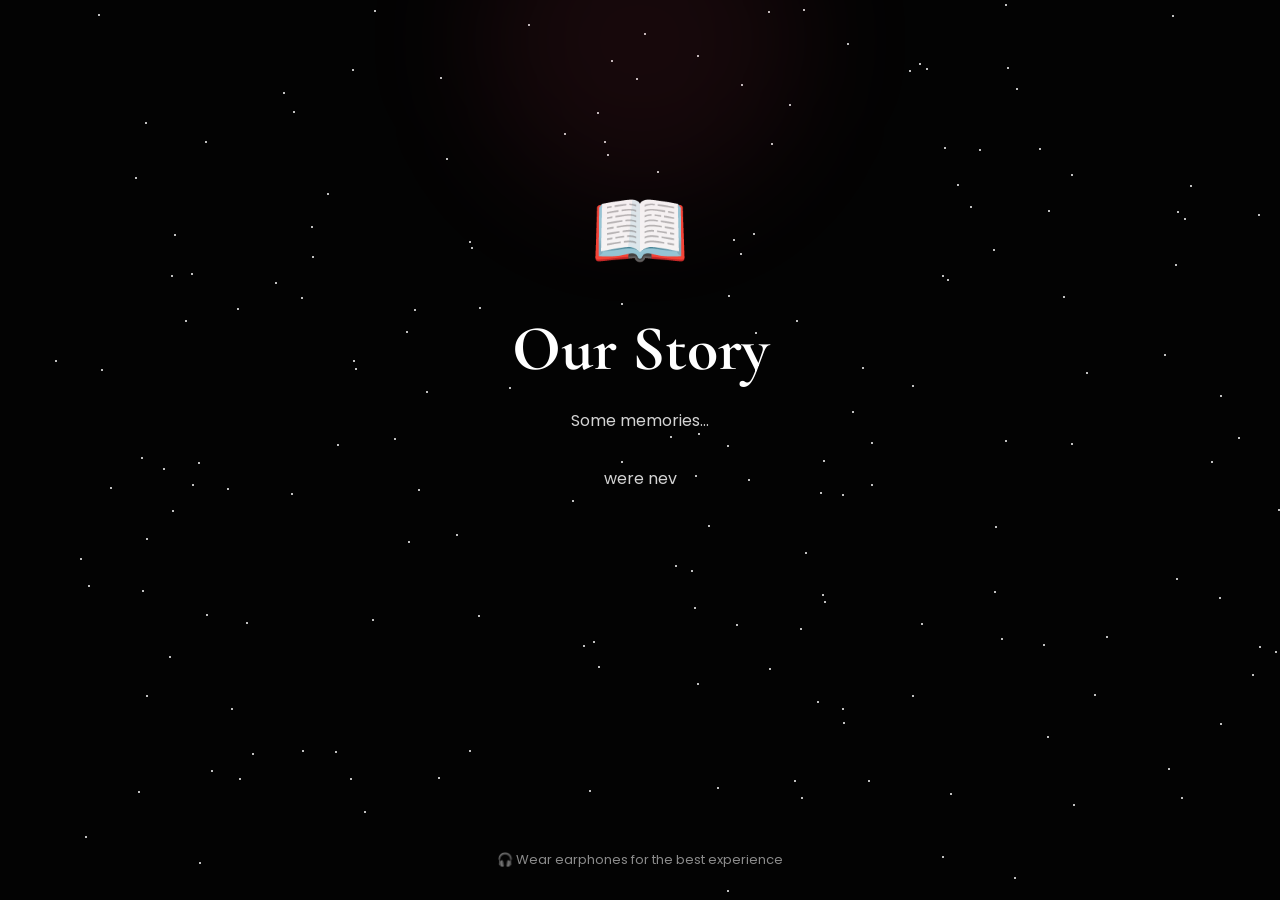
==== index.html @ b52ae5db "Add files via upload" ====
<!DOCTYPE html>
<html lang="en">

<head>

    <meta charset="UTF-8">
    <meta name="viewport" content="width=device-width, initial-scale=1.0">

    <title>Our Story</title>

    <link rel="stylesheet" href="css/login.css">

    <link href="https://fonts.googleapis.com/css2?family=Poppins:wght@300;400;500&family=Cormorant+Garamond:wght@500;700&display=swap" rel="stylesheet">

</head>

<body>

<div id="stars"></div>

<div class="moon"></div>

<div class="content">

    <div class="book">
        📖
    </div>

    <h1>Our Story</h1>

    <div id="typing"></div>

    <div class="login" id="loginBox">

        <input
            type="password"
            id="password"
            placeholder="Enter Password">

        <button onclick="checkPassword()">
            Continue →
        </button>

        <p id="message"></p>

    </div>

</div>

<div class="earphones">
🎧 Wear earphones for the best experience
</div>



<script src="js/login.js"></script>

</body>

</html>
---- css/login.css ----
*{
margin:0;
padding:0;
box-sizing:border-box;
}

body{

background:#030303;

font-family:Poppins,sans-serif;

color:white;

overflow:hidden;

height:100vh;

display:flex;

justify-content:center;

align-items:center;

position:relative;

}

/* ---------- Stars ---------- */

#stars{

position:fixed;

inset:0;

z-index:-3;

}

.star{

position:absolute;

width:2px;

height:2px;

background:white;

border-radius:50%;

animation:twinkle 4s infinite;

}

@keyframes twinkle{

0%,100%{

opacity:.2;

transform:scale(1);

}

50%{

opacity:1;

transform:scale(2);

}

}

/* ---------- Moon ---------- */

.moon{

position:absolute;

top:-120px;

width:320px;

height:320px;

border-radius:50%;

background:#ff4d6d15;

filter:blur(60px);

animation:pulse 6s infinite;

}

@keyframes pulse{

0%,100%{

transform:scale(.9);

}

50%{

transform:scale(1.15);

}

}

/* ---------- Content ---------- */

.content{

width:min(92%,420px);

display:flex;

flex-direction:column;

align-items:center;

text-align:center;

padding:20px;

}

.book{

font-size:5rem;

animation:float 5s ease-in-out infinite;

}

@keyframes float{

50%{

transform:translateY(-12px);

}

}

h1{

font-family:"Cormorant Garamond";

font-size:clamp(2.7rem,9vw,4rem);

margin:20px 0;

}

#typing{

min-height:120px;

font-size:16px;

line-height:1.8;

color:#d4d4d4;

margin-bottom:35px;

}

/* ---------- Login ---------- */

.login{

width:100%;

opacity:0;

transform:translateY(25px);

transition:.8s;

}

.login.show{

opacity:1;

transform:translateY(0);

}

input{

width:100%;

padding:18px;

background:rgba(255,255,255,.07);

border:1px solid rgba(255,255,255,.08);

border-radius:40px;

outline:none;

color:white;

font-size:16px;

margin-bottom:18px;

}

input::placeholder{

color:#a6a6a6;

}

button{

width:100%;

padding:18px;

border:none;

border-radius:40px;

background:#ff4d6d;

color:white;

font-size:17px;

cursor:pointer;

transition:.3s;

}

button:active{

transform:scale(.97);

}

#message{

margin-top:18px;

height:20px;

font-size:14px;

color:#ff8da2;

}

.shake{

animation:shake .45s;

}

@keyframes shake{

20%{transform:translateX(-7px);}
40%{transform:translateX(7px);}
60%{transform:translateX(-7px);}
80%{transform:translateX(7px);}

}

.fade{

animation:fade 1.8s forwards;

}

@keyframes fade{

to{

opacity:0;

transform:scale(.95);

}

}

/* ---------- Earphones ---------- */

.earphones{

position:absolute;

bottom:30px;

font-size:13px;

color:#8b8b8b;

text-align:center;

padding:0 25px;

}
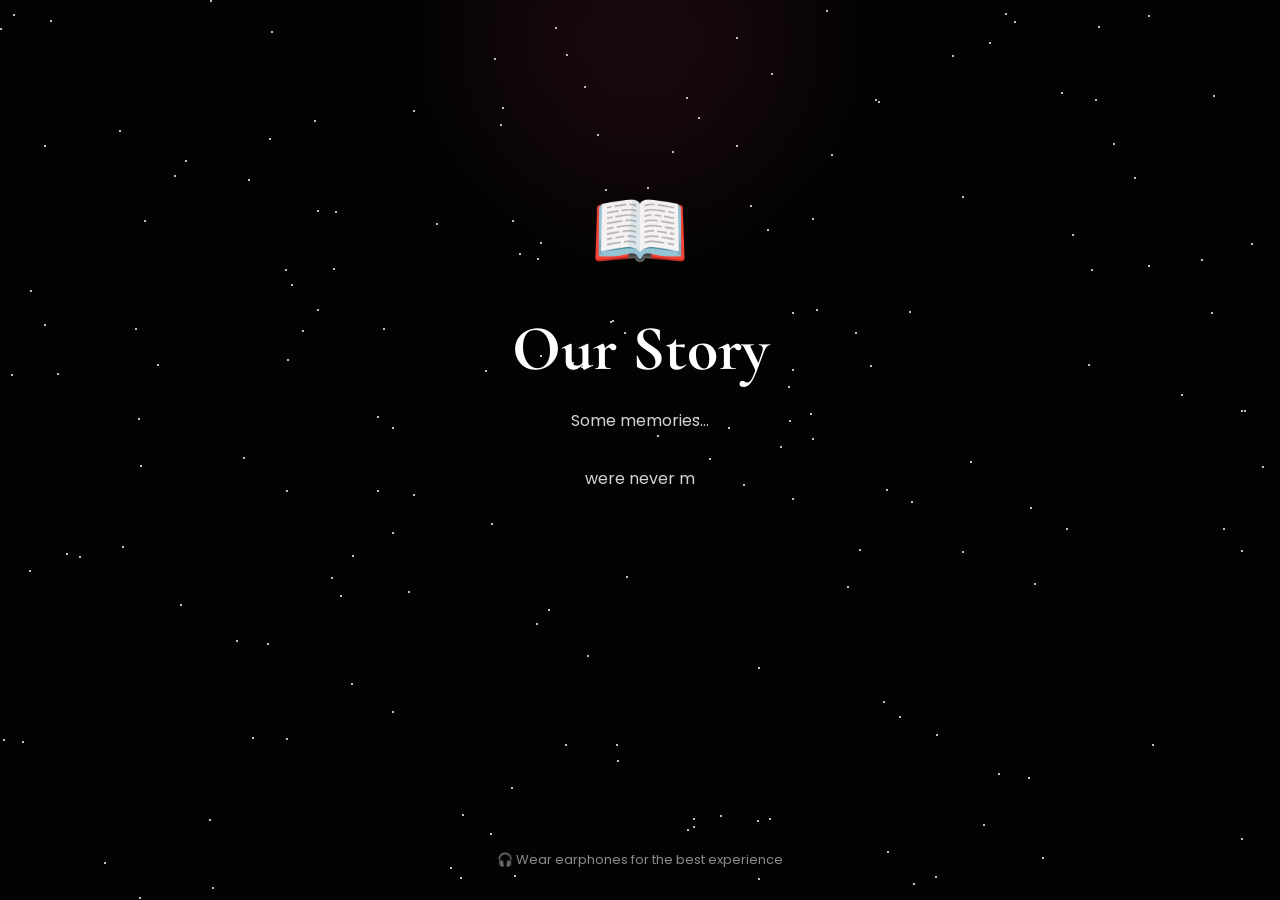
==== commit 8f83125a: "Add files via upload" ====
--- a/index.html
+++ b/index.html
@@ -23,7 +23,7 @@
 <div class="content">
 
     <div class="book">
-        📖
+        📖  
     </div>
 
     <h1>Our Story</h1>
